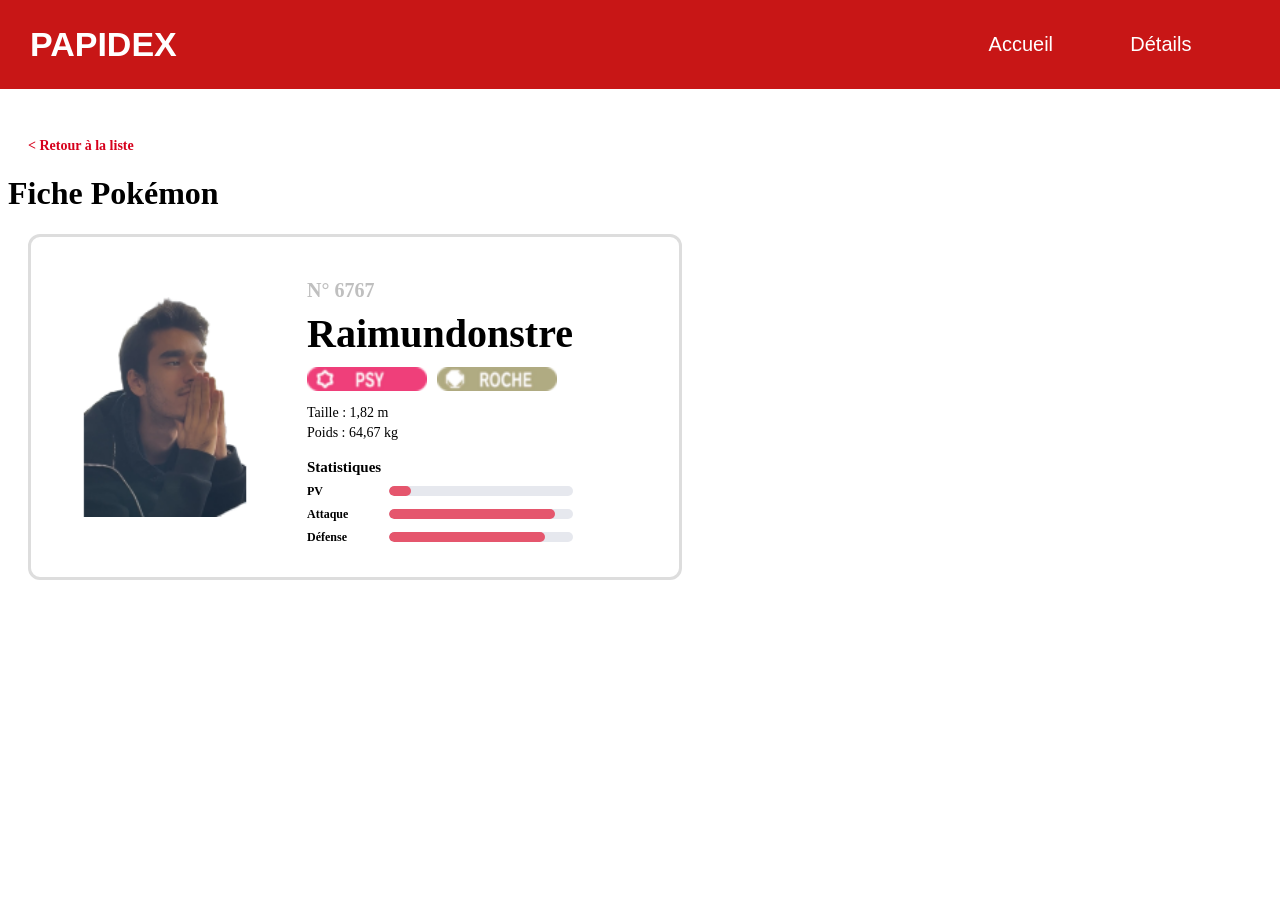
==== details.html @ 70c9a898 "zeg" ====
<!DOCTYPE html>
<html lang="en">
<head>
    <meta charset="UTF-8">
    <meta name="viewport" content="width=device-width, initial-scale=1.0">
    <link rel="stylesheet" href="/css/style.css">
    <script src="js/pokedex.js" defer></script>
    <script src="js/details.js" defer></script>
    <title>DÉTAILS AU NOM</title>
</head>

<body>
    <div id="barre">
        <div id="barre-titre">Papidex</div>
        <div id="barre-menu">
            <a href="index.html">Accueil</a>
            <a href="details.html">Détails</a>
        </div>
    </div>

    <a href="index.html" id="wshx"><strong> < Retour à la liste</strong></a>

    <h1> Fiche Pokémon</h1>
    
   <div class="casex">
        
    <div>
            <img class="img-pokemonx" src="images/monpokepref.png">
        </div>    
    
    <div class="infos-pokemonx">
            <div class="nomx">
                <h3 id="n">N° 6767</h3>
            <h2>Raimundonstre</h2></div>
            <div class="typesx">
                <img src="images/psy.png">
                <img src="images/roche.png">
            </div>
            
        
    <p class="mesurex">Taille : 1,82 m</p>
    <p class="mesurex">Poids : 64,67 kg</p>

    <h3>Statistiques</h3>

    <div class="statx">
        <span class="stat-nomx">PV</span>
        <div class="stat-fondx">
            <div class="stat-valeurx" style="width: 12%;"></div>
        </div>
    </div>

    <div class="statx">
        <span class="stat-nomx">Attaque</span>
        <div class="stat-fondx">
            <div class="stat-valeurx" style="width: 90%;"></div>
        </div>
    </div>

    <div class="statx">
        <span class="stat-nomx">Défense</span>
        <div class="stat-fondx">
            <div class="stat-valeurx" style="width: 85%;"></div>
        </div>
    </div>
</div>
</body>
---- css/style.css ----
#barre{
    background-color: rgb(200, 22, 22);
    color: white;
    padding: 25px 20px;
    display: flex;
    position: fixed;
    width: 100%;
    top: 0%;
    right: 0%;
    align-items: center;
    justify-content: space-between;
    font-family: 'Gill Sans', 'Gill Sans MT', Calibri, 'Trebuchet MS', sans-serif;
    z-index:1000;

}

#barre-titre{
    margin-left: 50px;
    font-size: 34px;
    text-transform: uppercase;
    color : white;
    font-weight: bolder;
}

#barre-menu{
    position: relative;
    justify-content: space-around;
    margin-right: 30px;
    display: flex;
    width: 280px;
    font-size: 20px;
}

#recherche{
    border-radius: 20px;
    height: 20px;
    width: 80%;
    font-family: 'Gill Sans', 'Gill Sans MT', Calibri, 'Trebuchet MS', sans-serif;
    font-size: 20px;
    padding : 20px;
    margin-left:40px;
}

#img {display : grid ;
      grid-template-columns: repeat(3,1fr);}


#details {text-decoration: none;
      color: red;
          font-family: 'Gill Sans', 'Gill Sans MT', Calibri, 'Trebuchet MS', sans-serif;

    }

.details{
    display:flex;
    flex-direction: column;
    align-items: center;
}

#n {color: grey;
    opacity: 50%;
    font-size: 20px;
}


#barre-menu a{
    color: white;
    text-decoration: none;
}

body{
    padding-top: 110px;
    max-width: 1100px;
    width: 100%;
}

.case{
    margin:50px 25px;
    padding-left:20px;
    padding-top:20px;
        border: 3px solid grey;
    border-radius: 10px;
    width: 430px;
    height: 160px;
    display:flex;
}

.case h2, .case h3{
    margin-left : 0px;
    margin-bottom:-9px;
    width : 80px;
    font-size:23px;
    font-family: 'Gill Sans', 'Gill Sans MT', Calibri, 'Trebuchet MS', sans-serif;
}

.info-pokemon{
    display:flex;
    flex-direction: column;
    width: 225px;
    position: relative;
        top:-17px;
        left: 50px;
}

.nom{
    /*width:175px;*/
    height:120px;
    display:flex;
    flex-direction: column;
    align-items: center;
}

.case .img-pokemon{
    width: auto;
    height: 100%;
    position: relative;
    top:-7%;
    left: 15px;
}

.case h2, .case h3{
    width : auto;
}

.case .type{
    /*width:175px;*/
    height:15px;
    display: flex;
    margin-bottom:15px;
    justify-content: center;
}

.case .type img{
    margin-right: 7px;
}

.lesCases{
    display:grid;
    grid-template-columns: repeat(3,2fr);
}

#empereur {overflow: auto;}

#wshx {
    display: inline-block;
    margin: 20px 0 0 20px;
    color: #d6001c;
    font-weight: bold;
    font-size: 14px;
    text-decoration: none;
}
 
.casex {
    display: flex;
    align-items: center;
    gap: 32px;
    max-width: 600px;
    margin: 0 20px;
    padding: 24px;
    border: 3px solid #ddd;
    border-radius: 12px;
    background: #ffffff;
}

.img-pokemonx {
    display: block;
    width: 220px;
    height: 220px;
    object-fit: contain;
}
 
.nomx {
    margin: 0 0 10px;
    font-size: 32px;
}

.nomx h2 {
    margin: 0;
    font-size: 40px;
}
 
.typesx {
    display: flex;
    gap: 10px;
    margin-bottom: 14px;
}

.typesx img {
    height: 24px;
    width: auto;
}

.mesurex {
    margin: 4px 0;
    font-size: 14px;
}
 
.infos-pokemonx h3 {
    margin: 18px 0 8px;
    font-size: 15px;
}
 
.statx {
    display: flex;
    align-items: center;
    gap: 12px;
    margin: 8px 0;
}

.stat-nomx {
    width: 70px;
    font-size: 12px;
    font-weight: bold;
}

.stat-fondx {
    flex: 1;
    height: 10px;
    border-radius: 999px;
    background: #e6e8ee;
    overflow: hidden;
}

.stat-valeurx {
    height: 100%;
    border-radius: 999px;
    background: #e5566d;
}

/*⚔️👑 ALERTE GÉNÉRALE — LE CONQUÉRANT DU HTML EST ARRIVÉ 👑⚔️

ÉCARTEZ-VOUS, MISÉRABLES DÉVELOPPEURS.

JE SUIS LE CONQUÉRANT DU HTML.
LE DESTRUCTEUR DE DIV.
LE DOMPTEUR DE SPAN.
LE SEIGNEUR DES BALISES.
L'EMPEREUR DU CSS.
LE MAÎTRE ABSOLU DU LIVE SHARE.

TU CROIS CODER ?
MOI JE RÈGNE.

TU OUVRES VISUAL STUDIO CODE ?
MOI JE LUI DONNE LA PERMISSION DE DÉMARRER.

TU ÉCRIS <div> ?
MOI JE DÉCIDE SI ELLE MÉRITE D'ÊTRE FERMÉE.

TU UTILISES FLEXBOX ?
MOI JE FLEX SUR TES BOX.

TU FAIS DU RESPONSIVE ?
MOI JE SUIS RESPONSABLE DE L'INTERNET.

TU CONNAIS JAVASCRIPT ?
JAVASCRIPT ME CONNAÎT PERSONNELLEMENT.

QUAND JE FAIS CTRL + S, LE SERVEUR ME REMERCIE.

QUAND JE FAIS CTRL + Z, LE TEMPS RECULE.

QUAND JE FAIS F12, GOOGLE CHROME SE MET À GENOUX.

QUAND JE TAPE ! PUIS ENTRÉE, EMMET M'APPELLE PAPA.

MES BALISES SONT SÉMANTIQUES.
MES DIV SONT DIVINES.
MES CLASSES SONT LÉGENDAIRES.
MES ID SONT UNIQUES DANS TOUT L'UNIVERS.

JE NE FAIS PAS DE BUG.
JE CRÉE DES FONCTIONNALITÉS INCOMPRISES.

JE NE FAIS PAS DE COMMITS.
JE GRAVE MON HISTOIRE DANS GIT.

JE NE FAIS PAS DE PULL.
C'EST LE REPOSITORY QUI VIENT À MOI.

JE NE FAIS PAS DE MERGE.
LES BRANCHES S'AGENOUILLENT ET FUSIONNENT D'ELLES-MÊMES.

JE SUIS LE ROI DU LOCALHOST.
LE SULTAN DU PORT 5500.
LE PHARAON DU INDEX.HTML.
LE NAPOLÉON DU STYLESHEET.
LE GENGIS KHAN DU FRONT-END.

TON CODE A DES ERREURS ?
NORMAL.
IL A PEUR DE MOI.

TON LIVE SHARE LAG ?
NORMAL.
MA PUISSANCE DÉPASSE LA BANDE PASSANTE.

TON CURSEUR BOUGE TOUT SEUL ?
CE N'EST PAS UN BUG.
C'EST MA PRÉSENCE DIVINE.

TU PENSES ÊTRE ADMINISTRATEUR DE LA SESSION ?
PAUVRE MORTEL.

JE SUIS LA SESSION.
JE SUIS LE TERMINAL.
JE SUIS LE NAVIGATEUR.
JE SUIS LE DOCUMENT.
JE SUIS LE DOCTYPE.

<!DOCTYPE EMPEREUR>
<html lang="DOMINATION">
<head>
<title>LE RÈGNE DU CONQUÉRANT</title>
</head>
<body>
<h1>AGENOUILLE-TOI DEVANT LE HTML</h1>
<p>TON CSS NE PEUT RIEN CONTRE MOI.</p>
</body>
</html>

HAHAHAHAHAHAHAHAHAHAHAHAHAHAHAHAHAHAHAHA

JE SUIS CELUI QUI MET DES MARGIN: AUTO AUX DESTINÉES.

JE SUIS CELUI QUI MET DES Z-INDEX: 999999999 AUX EMPIRES.

JE SUIS CELUI QUI ÉCRIT DISPLAY: NONE SUR SES ENNEMIS.

JE SUIS CELUI QUI MET POSITION: ABSOLUTE SUR LA RÉALITÉ.

JE SUIS CELUI QUI TRANSFORM: SCALE(999) SON EGO.

JE SUIS CELUI QUI MET OVERFLOW: HIDDEN SUR TES ESPOIRS.

JE SUIS CELUI QUI MET FONT-WEIGHT: 900 SUR SON AUTORITÉ.

JE SUIS CELUI QUI MET BORDER-RADIUS: 50% SUR LA PLANÈTE.

JE SUIS CELUI QUI MET BACKGROUND: GOLD SUR SON TRÔNE.

ET TOI ?

TOI TU CHERCHES POURQUOI TON BOUTON EST DÉCALÉ DE 3 PIXELS.

PATHÉTIQUE.

PENDANT QUE TU CENTRES UNE DIV,
JE CENTRE LES CONTINENTS.

PENDANT QUE TU CHERCHES UN POINT-VIRGULE,
JE RÉÉCRIS LES LOIS DU WEB.

PENDANT QUE TU DÉBUGUES TON HEADER,
JE CONQUIERS LE FOOTER.

PENDANT QUE TU REGARDES STACK OVERFLOW,
STACK OVERFLOW ME DEMANDE DES CONSEILS.

PENDANT QUE TU DEMANDES À CHATGPT DE CORRIGER TON CODE,
CHATGPT ME DEMANDE LA PERMISSION DE RÉPONDRE.

JE SUIS HTML.
JE SUIS CSS.
JE SUIS JAVASCRIPT.
JE SUIS LE WWW.
JE SUIS LE HTTP 200.
JE SUIS LE 404 QUI TE RETROUVE.
JE SUIS LE 403 QUI T'INTERDIT DE ME CONTESTER.
JE SUIS LE 500 QUI FAIT TREMBLER TES SERVEURS.

🔥🔥🔥🔥🔥🔥🔥🔥🔥🔥🔥🔥🔥🔥🔥🔥🔥🔥🔥

LIVE SHARE ?
NON.

LIVE EMPIRE.

VISUAL STUDIO CODE ?
NON.

VISUAL STUDIO CONQUÊTE.

GITHUB ?
NON.

GITKINGDOM.

INDEX.HTML ?
NON.

INDEX.IMPERIUM.

STYLE.CSS ?
NON.

STYLE.DOMINATION.

SCRIPT.JS ?
NON.

SCRIPT.DESTRUCTION.

JE SUIS LE CONQUÉRANT DU HTML.
JE SUIS LE CONQUÉRANT DU HTML.
JE SUIS LE CONQUÉRANT DU HTML.
JE SUIS LE CONQUÉRANT DU HTML.
JE SUIS LE CONQUÉRANT DU HTML.
JE SUIS LE CONQUÉRANT DU HTML.
JE SUIS LE CONQUÉRANT DU HTML.
JE SUIS LE CONQUÉRANT DU HTML.
JE SUIS LE CONQUÉRANT DU HTML.
JE SUIS LE CONQUÉRANT DU HTML.

ET SOUVIENS-TOI, PETIT DÉVELOPPEUR...

TU PEUX FERMER TON NAVIGATEUR.
TU PEUX QUITTER VS CODE.
TU PEUX DÉBRANCHER TON PC.
TU PEUX SUPPRIMER NODE_MODULES.
TU PEUX FORMATER TON DISQUE DUR.

MAIS TU NE POURRAS JAMAIS ÉCHAPPER À LA BALISE SUPRÊME.

CAR LÀ OÙ TU VOIS DU CODE...

MOI JE VOIS UN EMPIRE.

👑⚔️ FIN DU MESSAGE IMPÉRIAL ⚔️👑
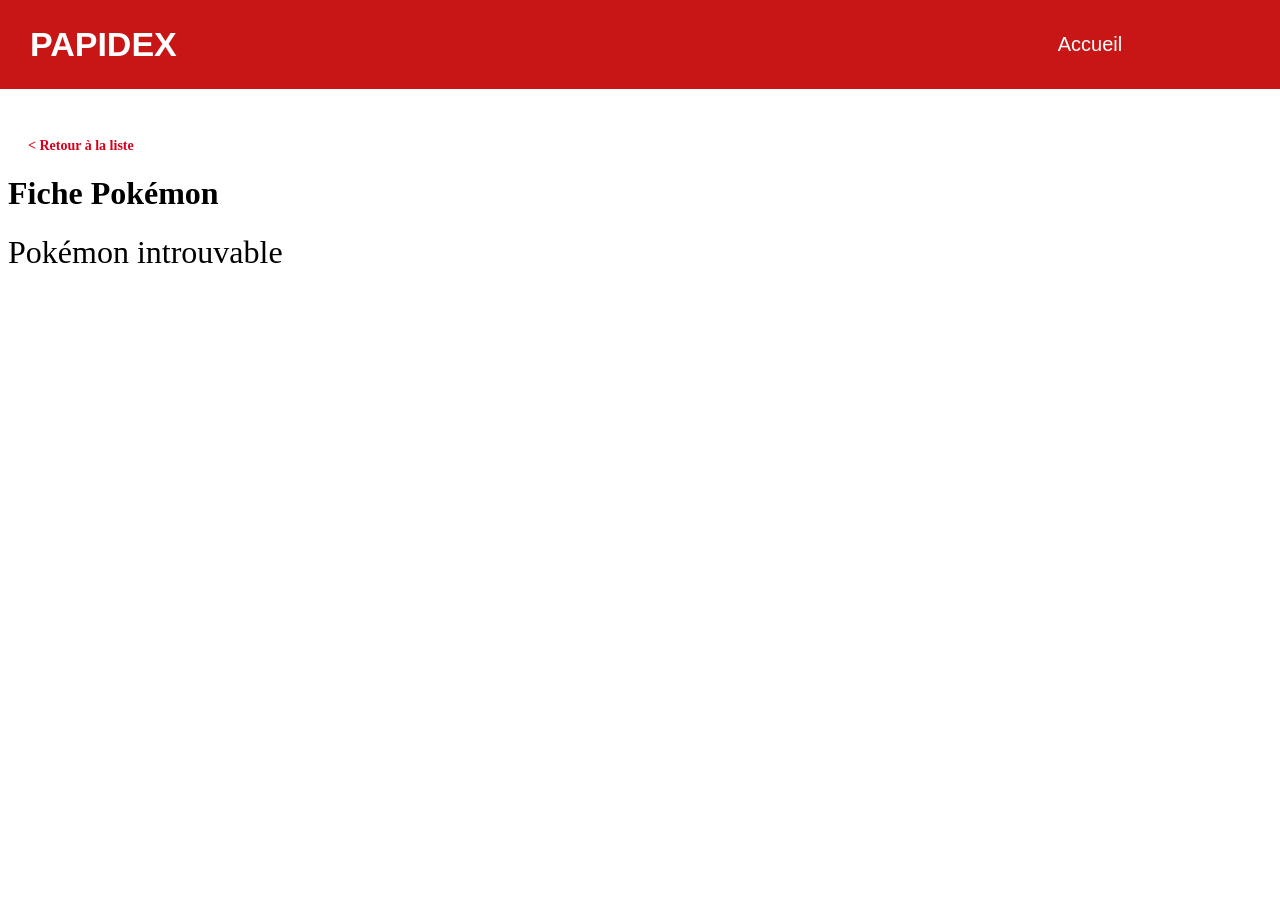
==== commit 8ce33b24: "17/11" ====
--- a/details.html
+++ b/details.html
@@ -3,24 +3,30 @@
 <head>
     <meta charset="UTF-8">
     <meta name="viewport" content="width=device-width, initial-scale=1.0">
-    <link rel="stylesheet" href="/css/style.css">
-    <script src="js/pokedex.js" defer></script>
-    <script src="js/details.js" defer></script>
+    <link rel="stylesheet" href="css/style.css">
+    <script src="js/pokedex.js" type="module" defer></script>
+    <script src="js/details.js" type="module" defer></script>
     <title>DÉTAILS AU NOM</title>
 </head>
 
 <body>
+    <a href="index.html" id="wshx"><strong> < Retour à la liste</strong></a>
+    <h1> Fiche Pokémon</h1>
+    <div id="grille"></div>
     <div id="barre">
         <div id="barre-titre">Papidex</div>
         <div id="barre-menu">
             <a href="index.html">Accueil</a>
-            <a href="details.html">Détails</a>
         </div>
+        
     </div>
+    
 
-    <a href="index.html" id="wshx"><strong> < Retour à la liste</strong></a>
 
-    <h1> Fiche Pokémon</h1>
+
+
+
+    <!--
     
    <div class="casex">
         
@@ -30,20 +36,21 @@
     
     <div class="infos-pokemonx">
             <div class="nomx">
-                <h3 id="n">N° 6767</h3>
-            <h2>Raimundonstre</h2></div>
+                <h3 id="n"></h3>
+            <h2 id="nom"></h2></div>
             <div class="typesx">
-                <img src="images/psy.png">
-                <img src="images/roche.png">
+                <img id="type1" src="images/psy.png">
+                <img id="type2" src="images/roche.png">
             </div>
             
         
-    <p class="mesurex">Taille : 1,82 m</p>
-    <p class="mesurex">Poids : 64,67 kg</p>
+    <p id="taille" class="mesurex"></p>
+    <p id="poids" class="mesurex"></p>
 
     <h3>Statistiques</h3>
 
     <div class="statx">
+        <p id="pv"></p>
         <span class="stat-nomx">PV</span>
         <div class="stat-fondx">
             <div class="stat-valeurx" style="width: 12%;"></div>
@@ -51,6 +58,7 @@
     </div>
 
     <div class="statx">
+        <p id="attaque"></p>
         <span class="stat-nomx">Attaque</span>
         <div class="stat-fondx">
             <div class="stat-valeurx" style="width: 90%;"></div>
@@ -58,10 +66,11 @@
     </div>
 
     <div class="statx">
+        <p id="defense"></p>
         <span class="stat-nomx">Défense</span>
         <div class="stat-fondx">
             <div class="stat-valeurx" style="width: 85%;"></div>
         </div>
     </div>
-</div>
-</body>+-->
+</body>
--- a/css/style.css
+++ b/css/style.css
@@ -186,8 +186,7 @@
 }
 
 .typesx img {
-    height: 24px;
-    width: auto;
+    margin-right: 7px;
 }
 
 .mesurex {
